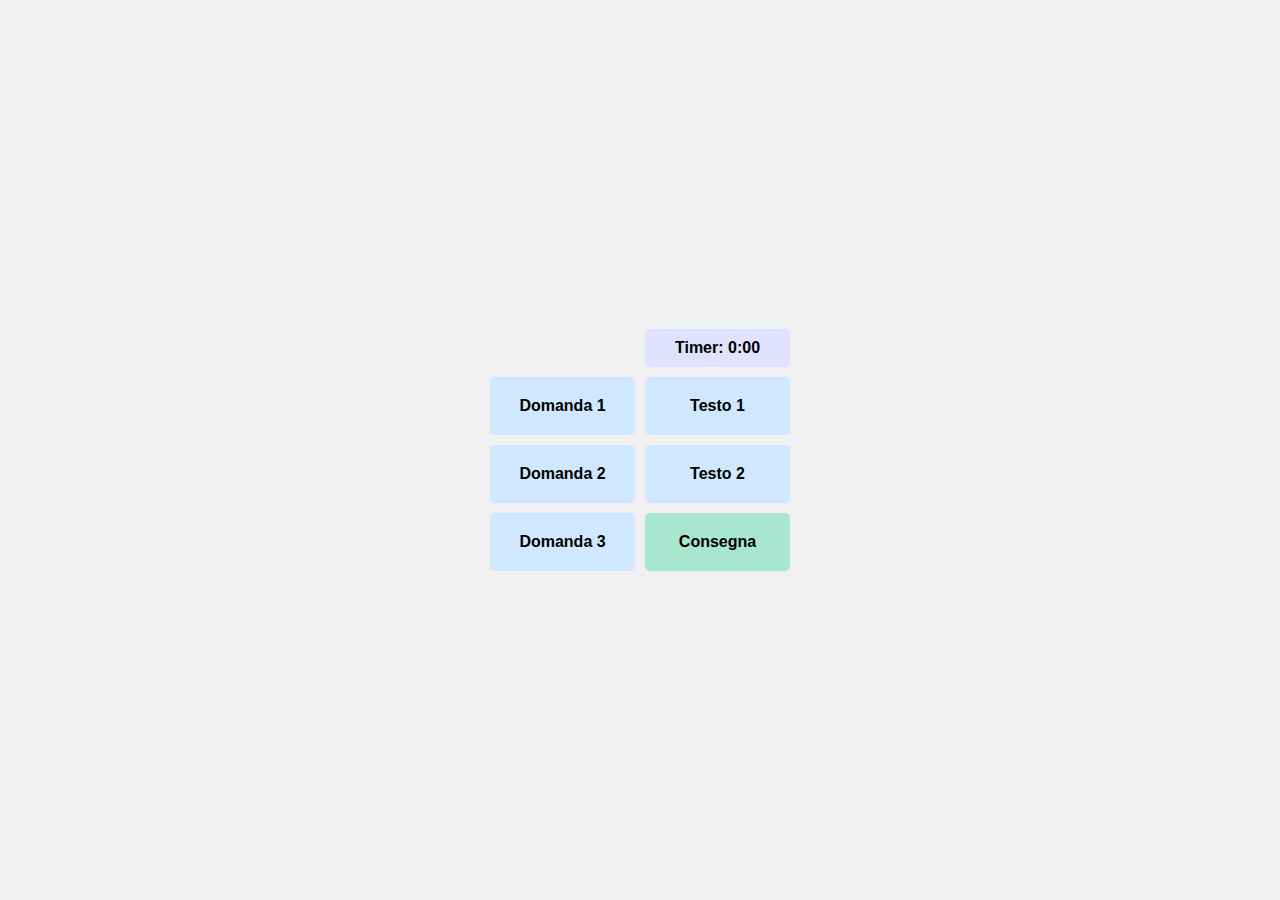
==== index.html @ 5531231a "inizio progetto" ====
<!DOCTYPE html>
<html lang="it">
<head>
  <meta charset="UTF-8">
  <meta name="viewport" content="width=device-width, initial-scale=1.0">
  <title>Verifica</title>
  <link rel="stylesheet" href="style.css">
</head>
<body>
  <div class="container">
    <div class="timer" id="timer">Timer: 0:00</div>
    
    <a href="domanda1.html" class="button">Domanda 1</a>
    <div class="button">Testo 1</div>
    
    <a href="domanda2.html" class="button">Domanda 2</a>
    <div class="button">Testo 2</div>
    
    <a href="domanda3.html" class="button">Domanda 3</a>
    <div class="submit" id="submitButton">Consegna</div>
  </div>

  <script src="script.js"></script>
</body>
</html>
---- style.css ----
body {
    font-family: Arial, sans-serif;
    display: flex;
    justify-content: center;
    align-items: center;
    height: 100vh;
    background-color: #f0f0f0;
    margin: 0;
  }
  
  .container {
    display: grid;
    grid-template-columns: 1fr 1fr;
    gap: 10px;
    width: 300px;
  }
  
  .timer {
    grid-column: 2 / span 1;
    background-color: #e0e0ff;
    padding: 10px;
    text-align: center;
    font-weight: bold;
    border-radius: 5px;
  }
  
  .button {
    background-color: #d0e8ff;
    padding: 20px;
    text-align: center;
    font-weight: bold;
    border-radius: 5px;
    cursor: pointer;
    text-decoration: none;
    color: black;
    display: flex;
    align-items: center;
    justify-content: center;
  }
  
  .button:hover {
    background-color: #b0d8ff;
  }
  
  .submit {
    background-color: #a8e6cf;
    padding: 20px;
    text-align: center;
    font-weight: bold;
    border-radius: 5px;
    cursor: pointer;
    color: black;
    display: flex;
    align-items: center;
    justify-content: center;
  }
  
  .submit:hover {
    background-color: #8bd3b8;
  }
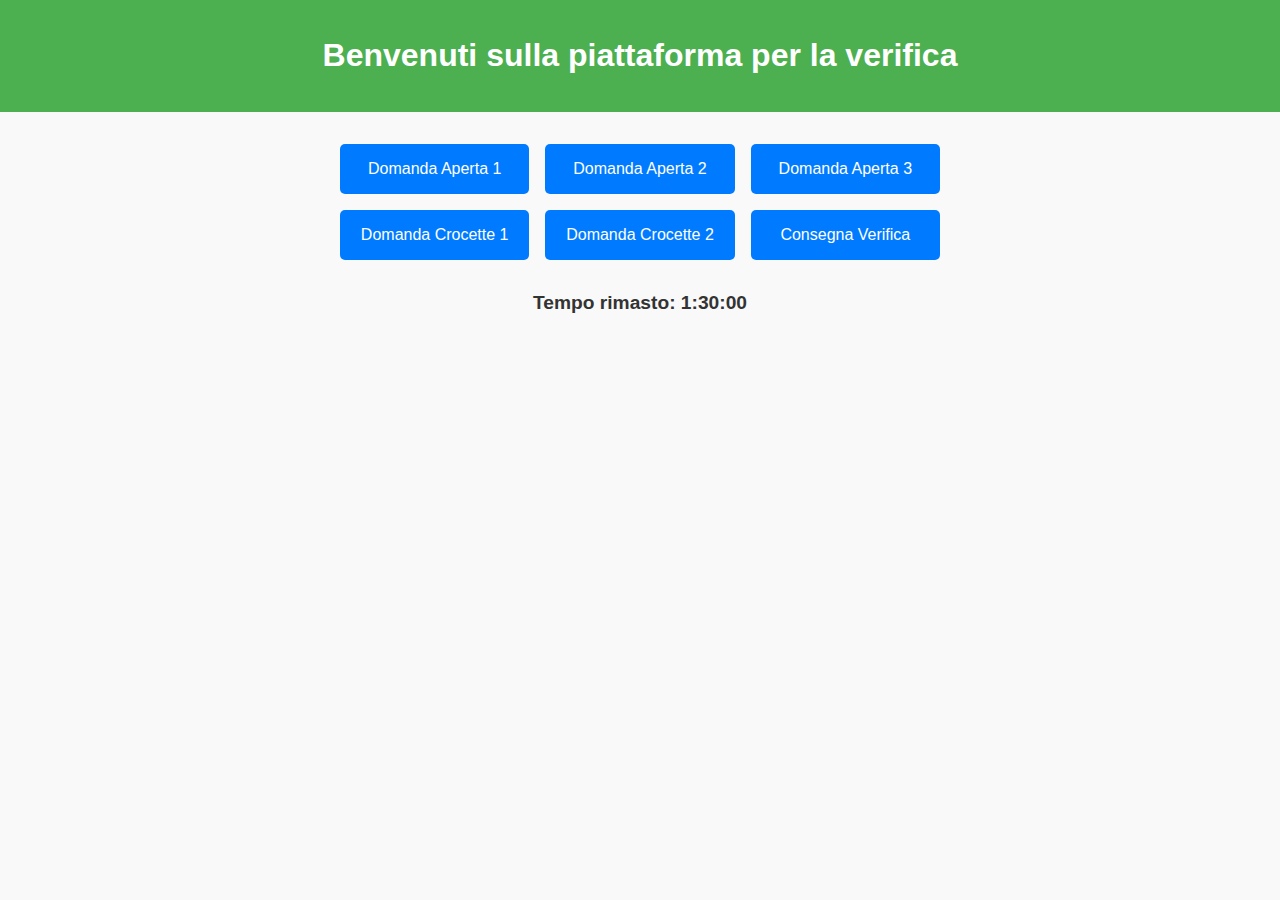
==== commit f1c032dd: "refactoring" ====
--- a/index.html
+++ b/index.html
@@ -1,25 +1,27 @@
 <!DOCTYPE html>
-<html lang="it">
+<html lang="en">
 <head>
-  <meta charset="UTF-8">
-  <meta name="viewport" content="width=device-width, initial-scale=1.0">
-  <title>Verifica</title>
-  <link rel="stylesheet" href="style.css">
+    <meta charset="UTF-8">
+    <meta name="viewport" content="width=device-width, initial-scale=1.0">
+    <title>Piattaforma Verifica</title>
+    <link rel="stylesheet" href="style.css">
 </head>
 <body>
-  <div class="container">
-    <div class="timer" id="timer">Timer: 0:00</div>
-    
-    <a href="domanda1.html" class="button">Domanda 1</a>
-    <div class="button">Testo 1</div>
-    
-    <a href="domanda2.html" class="button">Domanda 2</a>
-    <div class="button">Testo 2</div>
-    
-    <a href="domanda3.html" class="button">Domanda 3</a>
-    <div class="submit" id="submitButton">Consegna</div>
-  </div>
-
-  <script src="script.js"></script>
+    <header>
+        <h1>Benvenuti sulla piattaforma per la verifica</h1>
+    </header>
+    <main>
+        <div class="buttons-container">
+            <button id="domandaAperta1">Domanda Aperta 1</button>
+            <button id="domandaAperta2">Domanda Aperta 2</button>
+            <button id="domandaAperta3">Domanda Aperta 3</button>
+            <button id="domandaCrocette1">Domanda Crocette 1</button>
+            <button id="domandaCrocette2">Domanda Crocette 2</button>
+            <button id="consegna">Consegna Verifica</button>
+        </div>
+        <div id="timer">Tempo rimasto: 1:30:00</div>
+    </main>
+    <script src="script.js"></script>
 </body>
 </html>
+
--- a/style.css
+++ b/style.css
@@ -1,61 +1,48 @@
+/* Stili generali */
 body {
-    font-family: Arial, sans-serif;
-    display: flex;
-    justify-content: center;
-    align-items: center;
-    height: 100vh;
-    background-color: #f0f0f0;
-    margin: 0;
-  }
-  
-  .container {
-    display: grid;
-    grid-template-columns: 1fr 1fr;
-    gap: 10px;
-    width: 300px;
-  }
-  
-  .timer {
-    grid-column: 2 / span 1;
-    background-color: #e0e0ff;
-    padding: 10px;
-    text-align: center;
-    font-weight: bold;
-    border-radius: 5px;
-  }
-  
-  .button {
-    background-color: #d0e8ff;
-    padding: 20px;
-    text-align: center;
-    font-weight: bold;
-    border-radius: 5px;
-    cursor: pointer;
-    text-decoration: none;
-    color: black;
-    display: flex;
-    align-items: center;
-    justify-content: center;
-  }
-  
-  .button:hover {
-    background-color: #b0d8ff;
-  }
-  
-  .submit {
-    background-color: #a8e6cf;
-    padding: 20px;
-    text-align: center;
-    font-weight: bold;
-    border-radius: 5px;
-    cursor: pointer;
-    color: black;
-    display: flex;
-    align-items: center;
-    justify-content: center;
-  }
-  
-  .submit:hover {
-    background-color: #8bd3b8;
-  }
-  +  font-family: Arial, sans-serif;
+  margin: 0;
+  padding: 0;
+  background-color: #f9f9f9;
+  color: #333;
+  text-align: center;
+}
+
+header {
+  background-color: #4CAF50;
+  color: white;
+  padding: 1rem;
+}
+
+main {
+  padding: 2rem;
+}
+
+.buttons-container {
+  display: grid;
+  grid-template-columns: repeat(3, 1fr);
+  gap: 1rem;
+  max-width: 600px;
+  margin: 0 auto;
+}
+
+button {
+  padding: 1rem;
+  font-size: 1rem;
+  border: none;
+  border-radius: 5px;
+  cursor: pointer;
+  background-color: #007BFF;
+  color: white;
+  transition: background-color 0.3s ease;
+}
+
+button:hover {
+  background-color: #0056b3;
+}
+
+#timer {
+  margin-top: 2rem;
+  font-size: 1.2rem;
+  font-weight: bold;
+}
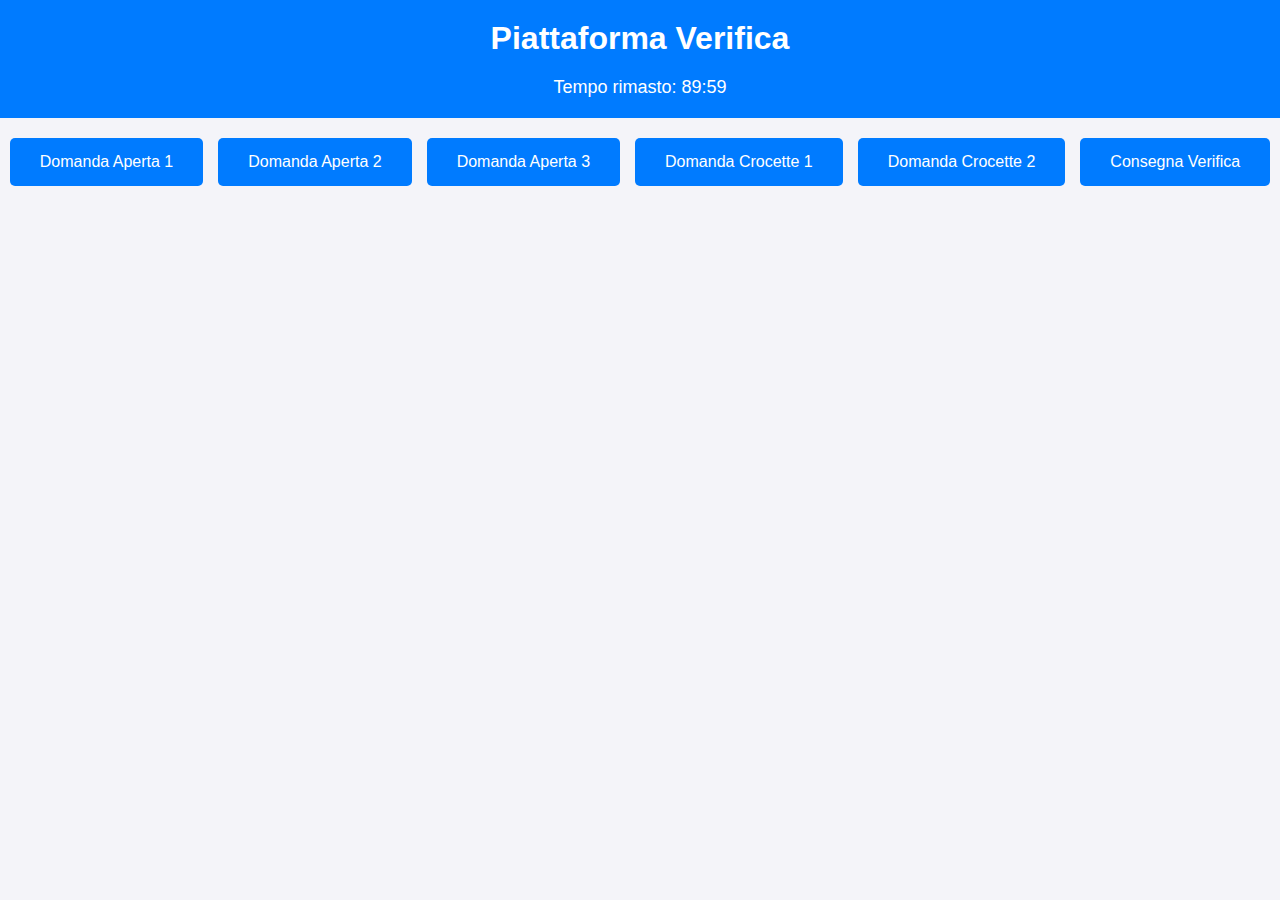
==== commit e0a8bd5c: "versione migliorata" ====
--- a/index.html
+++ b/index.html
@@ -8,20 +8,19 @@
 </head>
 <body>
     <header>
-        <h1>Benvenuti sulla piattaforma per la verifica</h1>
+        <h1>Piattaforma Verifica</h1>
+        <div id="timer">Tempo rimasto: --:--</div>
     </header>
     <main>
         <div class="buttons-container">
-            <button id="domandaAperta1">Domanda Aperta 1</button>
-            <button id="domandaAperta2">Domanda Aperta 2</button>
-            <button id="domandaAperta3">Domanda Aperta 3</button>
-            <button id="domandaCrocette1">Domanda Crocette 1</button>
-            <button id="domandaCrocette2">Domanda Crocette 2</button>
+            <a href="domandaAperte.html" class="button">Domanda Aperta 1</a>
+            <a href="domandaAperte.html" class="button">Domanda Aperta 2</a>
+            <a href="domandaAperte.html" class="button">Domanda Aperta 3</a>
+            <a href="domandaCrocette.html" class="button">Domanda Crocette 1</a>
+            <a href="domandaCrocette.html" class="button">Domanda Crocette 2</a>
             <button id="consegna">Consegna Verifica</button>
         </div>
-        <div id="timer">Tempo rimasto: 1:30:00</div>
     </main>
     <script src="script.js"></script>
 </body>
 </html>
-
--- a/style.css
+++ b/style.css
@@ -1,48 +1,84 @@
-/* Stili generali */
+/* Stile generico per il corpo */
 body {
   font-family: Arial, sans-serif;
   margin: 0;
   padding: 0;
-  background-color: #f9f9f9;
-  color: #333;
   text-align: center;
+  background-color: #f4f4f9;
 }
 
+/* Header */
 header {
-  background-color: #4CAF50;
+  background-color: #007bff;
   color: white;
-  padding: 1rem;
+  padding: 20px 0;
 }
 
-main {
-  padding: 2rem;
+header h1 {
+  margin: 0;
 }
 
+/* Container dei bottoni */
 .buttons-container {
-  display: grid;
-  grid-template-columns: repeat(3, 1fr);
-  gap: 1rem;
-  max-width: 600px;
-  margin: 0 auto;
+  margin: 20px auto;
+  display: flex;
+  flex-wrap: wrap;
+  justify-content: center;
+  gap: 15px;
 }
 
-button {
-  padding: 1rem;
-  font-size: 1rem;
+.button, button {
+  display: inline-block;
+  padding: 15px 30px;
+  font-size: 16px;
+  text-align: center;
+  text-decoration: none;
+  color: white;
+  background-color: #007bff;
   border: none;
   border-radius: 5px;
   cursor: pointer;
-  background-color: #007BFF;
-  color: white;
-  transition: background-color 0.3s ease;
+  transition: background-color 0.3s;
 }
 
-button:hover {
+.button:hover, button:hover {
   background-color: #0056b3;
 }
 
 #timer {
-  margin-top: 2rem;
-  font-size: 1.2rem;
-  font-weight: bold;
+  font-size: 18px;
+  color: #ffffff;
+  margin-top: 20px;
 }
+
+/* Contenuto delle domande */
+#domanda-container {
+  margin: 20px;
+  padding: 20px;
+  border: 1px solid #ddd;
+  border-radius: 8px;
+  background: white;
+  text-align: left;
+}
+
+#risposta-form {
+  display: flex;
+  flex-direction: column;
+  margin-top: 15px;
+}
+
+textarea {
+  resize: none;
+  padding: 10px;
+  font-size: 16px;
+  margin-bottom: 10px;
+}
+
+button[type="button"] {
+  align-self: flex-start;
+  background-color: #28a745;
+}
+
+button[type="button"]:hover {
+  background-color: #218838;
+}
